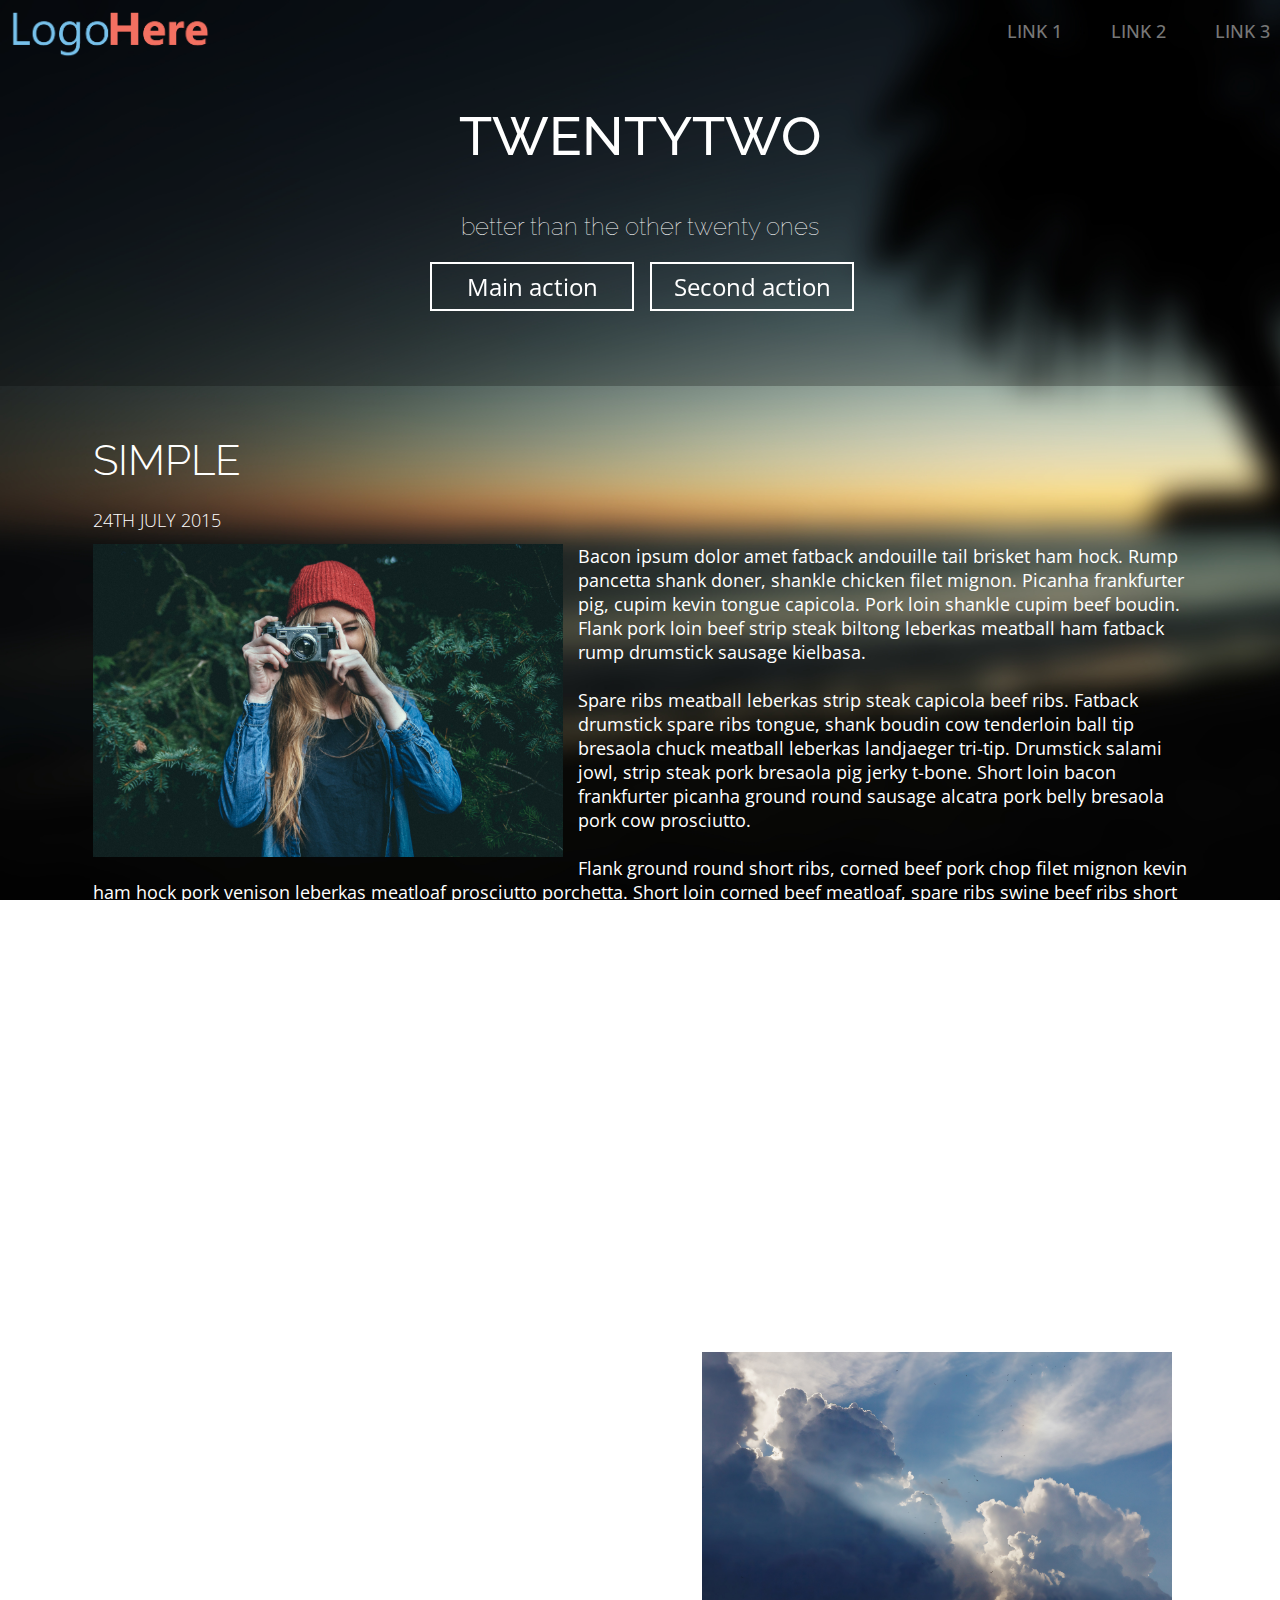
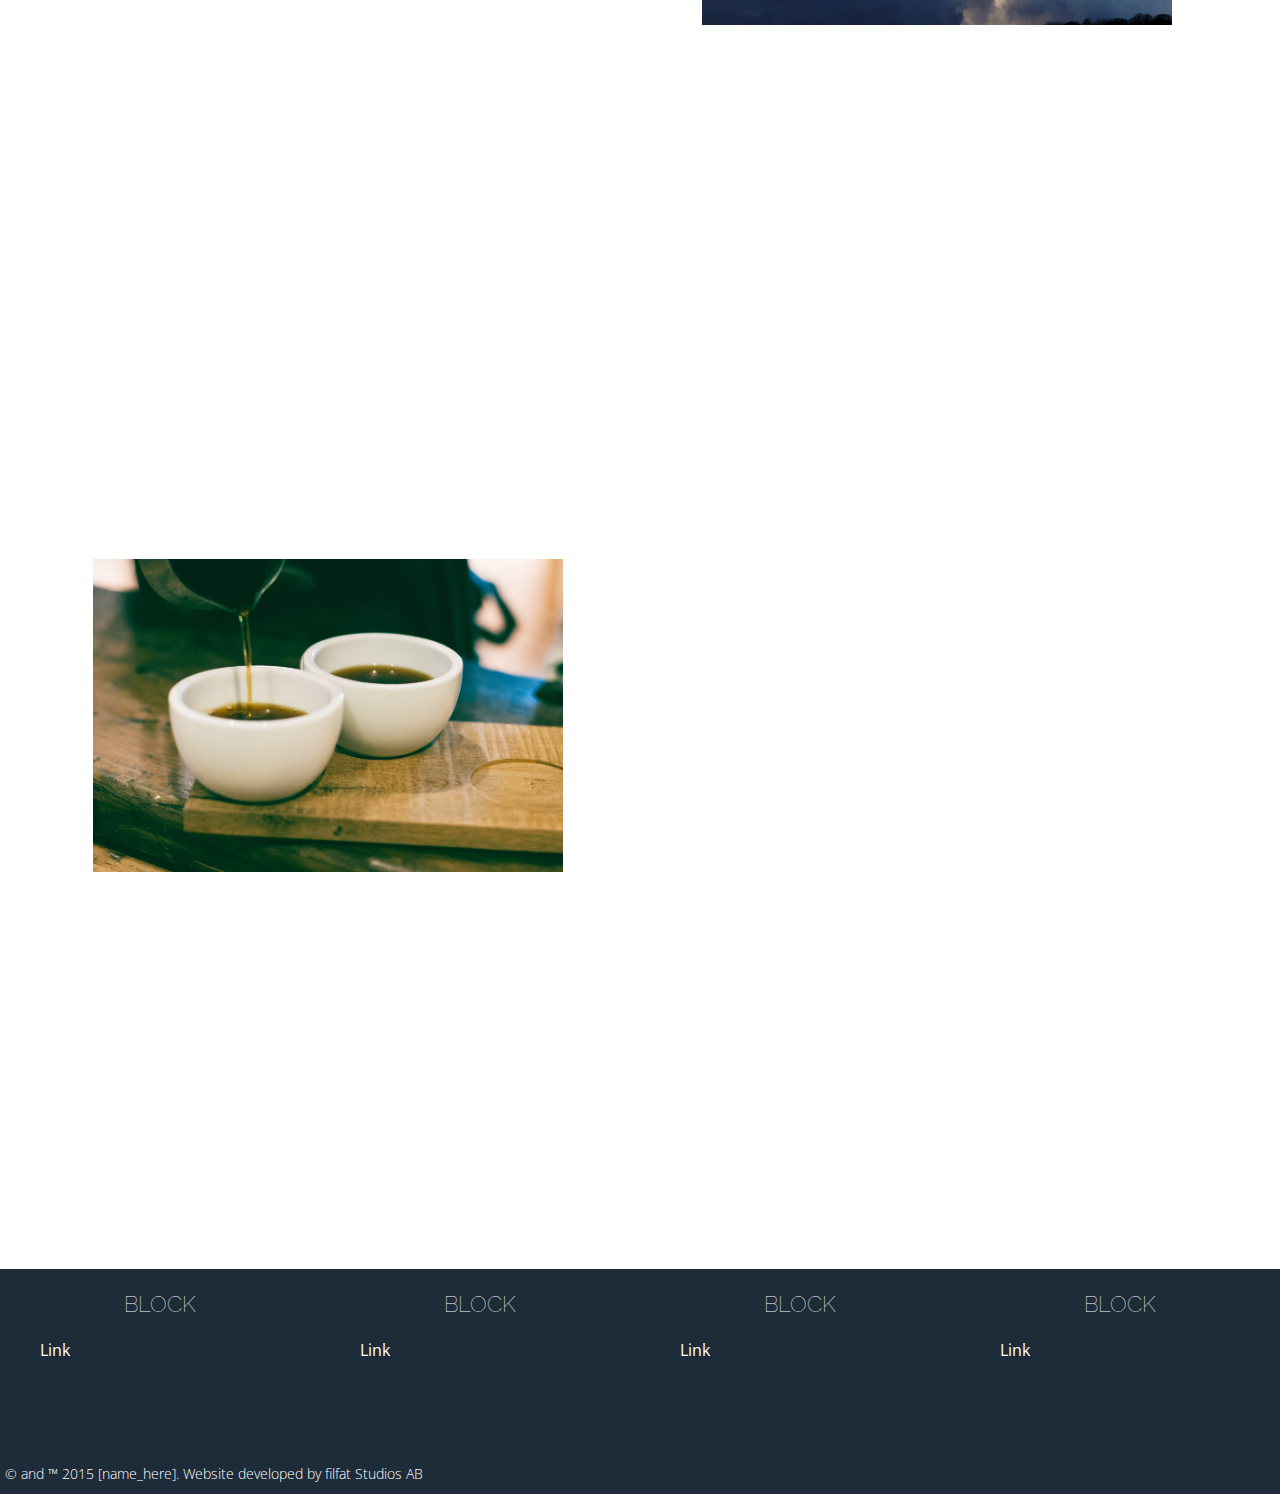
==== TwentyTwo/index.html @ fa6ab972 "Add TwentyTwo Add PaperWeight" ====
<!DOCTYPE html>
<html>
    <head>
		<!-- Title -->
        <title>TwentyTwo</title>
	    <meta charset="utf-8" />
		<meta name="viewport" content="width=device-width, initial-scale=1.0" />
		<!-- Favicon -->
        <link rel="icon" type="image/png" href="/img/favicon.png" />
		<!-- Fonts -->
        <link href='https://fonts.googleapis.com/css?family=Open+Sans:300,400|Raleway:100,300,500' rel='stylesheet' type='text/css'>
		<!-- Stylesheet -->
        <link href="css/style.css" rel="stylesheet" />
    </head>
    <body>
		<!-- Header -->
        <header>
			<div class="container">
				<!-- Branding -->
	            <div class="logo"><a title="[name_here]" href="/"><img src="img/logo.png" /></a></div>
				
				<!-- Navigation -->
	            <nav>
	                <div class="menu-toggle">&#xE700;</div>
	                <ul>
	                    <li><a title="Link" href="/">Link 1</a></li>
	                    <li><a title="Link" href="/">Link 2</a></li>
	                    <li><a title="Link" href="/">Link 3</a></li>
	                </ul>
	            </nav>
			</div>
        </header>
		<!-- Banner -->
		<div id="title">
			<h1>TwentyTwo</h1>
			<h2>Better than the other twenty ones</h2>
			<div>
				<a class="button main" style="left: calc(50% - 210px)" href="/">Main action</a>
				<a class="button second" style="left: calc(50% + 10px)" href="/">Second action</a>
			</div>
		</div>
		<!-- Page Content -->
		<article>
			<!-- Blog Section -->
			<section id="main">
				<!-- Blog Entry -->
				<div class="post">
					<h2 class="title"><a href="/">Simple</a></h2>
					<h4 class="date">24th July 2015</h4>
					<!-- Banner Image -->
					<div class="banner"><img src="img/post1.jpg"/></div>
					<!-- Post Content -->
					<div class="content">
						Bacon ipsum dolor amet fatback andouille tail brisket ham hock. Rump pancetta shank doner, shankle chicken filet mignon. Picanha frankfurter pig, cupim kevin tongue capicola. Pork loin shankle cupim beef boudin. Flank pork loin beef strip steak biltong leberkas meatball ham fatback rump drumstick sausage kielbasa.
						<br /><br />
						Spare ribs meatball leberkas strip steak capicola beef ribs. Fatback drumstick spare ribs tongue, shank boudin cow tenderloin ball tip bresaola chuck meatball leberkas landjaeger tri-tip. Drumstick salami jowl, strip steak pork bresaola pig jerky t-bone. Short loin bacon frankfurter picanha ground round sausage alcatra pork belly bresaola pork cow prosciutto.
						<br /><br />
						Flank ground round short ribs, corned beef pork chop filet mignon kevin ham hock pork venison leberkas meatloaf prosciutto porchetta. Short loin corned beef meatloaf, spare ribs swine beef ribs short ribs kevin ground round beef cow hamburger. Shank chicken biltong meatloaf ground round jowl chuck pork belly turkey. Pork loin filet mignon turkey, jerky bacon leberkas landjaeger frankfurter short loin pork. Sirloin shoulder turducken, ribeye spare ribs pork loin prosciutto tri-tip ground round picanha landjaeger pork chop doner boudin.
						<br /><br />
						Ball tip salami ribeye chuck kielbasa t-bone fatback prosciutto beef venison pork belly capicola bresaola picanha. Shank shoulder picanha cupim frankfurter. Shoulder shankle bresaola, jerky salami chuck jowl tri-tip pastrami tongue beef ribs kielbasa. Kevin turducken shank strip steak venison beef. Sirloin salami pork chop, rump tenderloin shoulder sausage tongue.
						<br />
						Turkey boudin sirloin drumstick brisket picanha cow flank. Jowl turducken salami chicken tongue short loin. Short ribs beef picanha sausage tail, bresaola flank salami cow sirloin strip steak prosciutto andouille venison cupim. Shankle ground round picanha pastrami doner.
					</div>
				</div>
				<div class="post">
					<h2 class="title"><a href="/">Modern</a></h2>
					<h4 class="date">24th July 2015</h4>
					<div class="banner"><img src="img/post2.jpg"/></div>
					<div class="content">
						Bacon ipsum dolor amet fatback andouille tail brisket ham hock. Rump pancetta shank doner, shankle chicken filet mignon. Picanha frankfurter pig, cupim kevin tongue capicola. Pork loin shankle cupim beef boudin. Flank pork loin beef strip steak biltong leberkas meatball ham fatback rump drumstick sausage kielbasa.
						<br /><br />
						Spare ribs meatball leberkas strip steak capicola beef ribs. Fatback drumstick spare ribs tongue, shank boudin cow tenderloin ball tip bresaola chuck meatball leberkas landjaeger tri-tip. Drumstick salami jowl, strip steak pork bresaola pig jerky t-bone. Short loin bacon frankfurter picanha ground round sausage alcatra pork belly bresaola pork cow prosciutto.
						<br /><br />
						Flank ground round short ribs, corned beef pork chop filet mignon kevin ham hock pork venison leberkas meatloaf prosciutto porchetta. Short loin corned beef meatloaf, spare ribs swine beef ribs short ribs kevin ground round beef cow hamburger. Shank chicken biltong meatloaf ground round jowl chuck pork belly turkey. Pork loin filet mignon turkey, jerky bacon leberkas landjaeger frankfurter short loin pork. Sirloin shoulder turducken, ribeye spare ribs pork loin prosciutto tri-tip ground round picanha landjaeger pork chop doner boudin.
						<br /><br />
						Ball tip salami ribeye chuck kielbasa t-bone fatback prosciutto beef venison pork belly capicola bresaola picanha. Shank shoulder picanha cupim frankfurter. Shoulder shankle bresaola, jerky salami chuck jowl tri-tip pastrami tongue beef ribs kielbasa. Kevin turducken shank strip steak venison beef. Sirloin salami pork chop, rump tenderloin shoulder sausage tongue.
						<br />
						Turkey boudin sirloin drumstick brisket picanha cow flank. Jowl turducken salami chicken tongue short loin. Short ribs beef picanha sausage tail, bresaola flank salami cow sirloin strip steak prosciutto andouille venison cupim. Shankle ground round picanha pastrami doner.
					</div>
				</div>
				<div class="post">
					<h2 class="title"><a href="/">Stylish</a></h2>
					<h4 class="date">24th July 2015</h4>
					<div class="banner"><img src="img/post3.jpg"/></div>
					<div class="content">
						Bacon ipsum dolor amet fatback andouille tail brisket ham hock. Rump pancetta shank doner, shankle chicken filet mignon. Picanha frankfurter pig, cupim kevin tongue capicola. Pork loin shankle cupim beef boudin. Flank pork loin beef strip steak biltong leberkas meatball ham fatback rump drumstick sausage kielbasa.
						<br /><br />
						Spare ribs meatball leberkas strip steak capicola beef ribs. Fatback drumstick spare ribs tongue, shank boudin cow tenderloin ball tip bresaola chuck meatball leberkas landjaeger tri-tip. Drumstick salami jowl, strip steak pork bresaola pig jerky t-bone. Short loin bacon frankfurter picanha ground round sausage alcatra pork belly bresaola pork cow prosciutto.
						<br /><br />
						Flank ground round short ribs, corned beef pork chop filet mignon kevin ham hock pork venison leberkas meatloaf prosciutto porchetta. Short loin corned beef meatloaf, spare ribs swine beef ribs short ribs kevin ground round beef cow hamburger. Shank chicken biltong meatloaf ground round jowl chuck pork belly turkey. Pork loin filet mignon turkey, jerky bacon leberkas landjaeger frankfurter short loin pork. Sirloin shoulder turducken, ribeye spare ribs pork loin prosciutto tri-tip ground round picanha landjaeger pork chop doner boudin.
						<br /><br />
						Ball tip salami ribeye chuck kielbasa t-bone fatback prosciutto beef venison pork belly capicola bresaola picanha. Shank shoulder picanha cupim frankfurter. Shoulder shankle bresaola, jerky salami chuck jowl tri-tip pastrami tongue beef ribs kielbasa. Kevin turducken shank strip steak venison beef. Sirloin salami pork chop, rump tenderloin shoulder sausage tongue.
						<br />
						Turkey boudin sirloin drumstick brisket picanha cow flank. Jowl turducken salami chicken tongue short loin. Short ribs beef picanha sausage tail, bresaola flank salami cow sirloin strip steak prosciutto andouille venison cupim. Shankle ground round picanha pastrami doner.
					</div>
				</div>
			</section>
		</article>
		<!-- Footer -->
		<footer>
			
			<!-- Footer Block -->
            <div class="block">
                <h3>Block</h3>
				<!-- Block Links -->
                <ul>
                    <li><a href="/">Link</a></li>
                </ul>
            </div>
            <div class="block">
                <h3>Block</h3>
                <ul>
                    <li><a href="/">Link</a></li>
                </ul>
            </div>
            <div class="block">
                <h3>Block</h3>
                <ul>
                    <li><a href="/">Link</a></li>
                </ul>
            </div>
            <div class="block">
                <h3>Block</h3>
                <ul>
                    <li><a href="/">Link</a></li>
                </ul>
            </div>
			<!-- Copyright -->
            <div class="copyright">
                &copy; and &trade; 2015 [name_here]. Website developed by <a href="https://www.filfatstudios.com">filfat Studios AB</a>
            </div>
        </footer>
		<!-- JavaScript -->
		<script src="https://code.jquery.com/jquery-2.1.4.min.js"></script>
		<script>
			$('.menu-toggle').click(function(){
				$('nav').toggleClass('open');
			});
		</script>
    </body>
</html>
---- TwentyTwo/css/style.css ----
/*
	TwentyTwo
	by filfat Studios AB
	--------------------
*/
@font-face {
	font-family: 'SegoeMDL2';
	src: url('../font/segmdl2-webfont.woff2') format("woff2"), url("../font/segmdl2-webfont.woff") format("woff"), url('../font/segmdl2-webfont.tff') format('ttf');
	font-weight: normal;
	font-style: normal;
}

body{
    height: 100%;
    width: 100%;
    padding: 0;
    margin: 0;
    background: url('../img/title.jpg') center fixed;
	background-size: cover;
    color: #FFF;
    font-family: 'Open Sans';
}

/* Header
=============================*/
header{
    height: 65px;
    width: 100%;
    position: fixed;
    left: 0;
    top: 0;
	background: url('../img/title.jpg') center fixed;
	background-size: cover;
}
header .container{
	height: 100%;
    width: 100%;
	background-color: rgba(0, 0, 0, 0.25);
}
header .logo img{
    float: left;
    margin-left: 110px;
    margin-top: 10px;
    height: 45px;
}
header nav{
    float: right;
    margin-right: 125px;
}
header nav .menu-toggle{
    display: none;
}
header nav ul{
    list-style: none;
    line-height: 30px;
}
header nav ul li {
    display: inline;
    list-style-type: none;
    font-size: 18px;
    font-weight: 500;
    text-transform: uppercase;
    padding-left: 45px;
}
header nav ul li a{
    color: #777;
    text-decoration: none;
}
header nav ul li a:hover{
    color: white;
}

/* Main Page
=============================*/
/* Banner */
#title{
	width: 100%;
	height: 350px;
	text-align: center;
	background-color: rgba(0, 0, 0, 0.25);
}
#title .button{
	display: block;
	position: absolute;
	width: 200px;
	margin: 0 auto;
	font-size: 24px;
	line-height: 45px;
	text-decoration: none;
	border: 2px solid #fff;
	color: #fff;
	-webkit-transition: all 400ms;
	transition: all 400ms;
}
#title .button:hover.main{
	border-color: #3AC400;
	background: #3AC400;
}
#title .button:hover.second{
	border-color: #7F7F7F;
	background: #7F7F7F;
}
#title h1{
	padding: 45px 0 0 0;
	line-height: 110px;
	font-size: 54px;
	font-weight: 500;
	font-family: 'Raleway';
	text-transform: uppercase;
	color: white;
}
#title h1 a{
	color: white;
}
#title h2{
	line-height: 0;
	font-size: 24px;
	font-weight: 100;
	font-family: 'Raleway';
	text-transform: lowercase;
	color: white;
	padding-bottom: 15px;
}

/* Page Container*/
article{
    padding-left: 15px;
    padding-right: 15px;
    padding-top: 15px;
	padding-bottom: 10px;
    width: calc(100% - 30px);
	max-width: 1124px;
	height: 100%;
	margin: 0 auto;
	overflow: hidden;
}

/* Main Content */
#main{
	width: 100%;
	padding-right: 15px;
	height: 100%;
	float: left;
}

/* Blog Entry */
#main .post{
	margin-bottom: 85px;
	padding: 15px;
	padding-top: 0;
}
#main .post .title{
	font-size: 42px;
	font-family: 'Raleway';
	font-weight: 300;
	text-transform: uppercase;
}
#main .post .title a{
	color: white;
	text-decoration: none;
}
#main .post .title a:hover{
	color: rgba(255, 255, 255, 0.65);
}
#main .post .date{
	font-size: 18px;
	line-height: 0;
	font-family: 'Open Sans';
	font-weight: 300;
	text-transform: uppercase;
}
#main .post:nth-of-type(2n) .title, #main .post:nth-of-type(2n) .date{
	padding-right: 15px;
	text-align: right;
}
#main .post .banner img{
	width: 50%;
	max-width: 470px;
	float: left;
	padding-right: 15px;
	padding-bottom: 15px;
}
#main .post:nth-of-type(2n) .banner img{
	float: right;
}

#main .post .content{
	width: auto;
	font-size: 18px;
}

/* Footer
=============================*/
footer{
    min-height: 220px;
	height: auto;
    width: 100%;
	padding-bottom: 5px;
    background-color: #1E2B38;
	overflow: hidden;
}
footer .banner{
	height: 60px;
	width: 100%;
	padding: 40px 0;
	background: #263647;
	text-align: center;
}
footer .banner .action{
	width: 250px;
	height: 50px;
	margin: 0 auto;
	border: 3px solid #fff;
	-webkit-transition: all 150ms ease-in-out;
	-moz-transition: all 150ms ease-in-out;
	-o-transition: all 150ms ease-in-out;
	-ms-transition: all 150ms ease-in-out;
	transition: all 150ms ease-in-out;
}
footer .banner .action:hover{
	background: white;
}
footer .banner .action a{
	line-height: 50px;
	font-size: 28px;
	font-weight: 300;
	color: #fff;
	text-decoration: none;
	text-transform: uppercase;
}
footer .banner .action:hover a{
	color: black;
}
footer .block{
    width: 25%;
    min-height: 205px;
    float: left;
}
footer .block h3{
    font-size: 22px;
    text-align: center;
    font-weight: 100;
	font-family: 'Raleway';
	text-transform: uppercase;
}
footer .block li{
    list-style: none;
    padding: 0;
    margin: 0;
}
footer .block a{
    color: white;
    text-decoration: none;
}
footer .block a:hover{
    color: rgba(255, 255, 255, 0.75);
}
footer .copyright{
    margin-left: 5px;
    line-height: 0;
    height: 15px;
    font-size: 14px;
    font-weight: 300;
}
footer .copyright a{
    color: white;
    text-decoration: none;
}

/* Responsiveness
=============================*/
/* Small Desktop or Tablet */
@media screen and (max-width: 1340px){
	header .logo img{
        margin-left: 10px;
        margin-top: 10px;
		height: auto;
        width: 200px;
    }
	header nav{
		float: right;
		margin-right: 10px;
	}
}

/* Mobile */
@media screen and (max-width: 845px){
    header .logo img{
        margin-left: 10px;
        margin-top: 10px;
		height: auto;
        width: 200px;
    }
    header nav .menu-toggle{
        display: initial;
        position: fixed;
        right: 5px;
        top: 0;
        font-size: 36px;
        line-height: 65px;
        font-family: 'SegoeMDL2';
        color: #fff;
        -webkit-touch-callout: none;
		-webkit-user-select: none;
		-khtml-user-select: none;
		-moz-user-select: none;
		-ms-user-select: none;
		user-select: none;
    }
	header nav{
		position: fixed;
		top: 100%;
		left: 0;
		width: 100%;
		margin: 0;
		-webkit-transition: all 200ms ease-in-out;
        -moz-transition: all 200ms ease-in-out;
        -o-transition: all 200ms ease-in-out;
        -ms-transition: all 200ms ease-in-out;
        transition: all 200ms ease-in-out;
	}
	header .open{
		top: 65px;
	}
	header nav ul{
		width: 100%;
		padding: 0;
		margin: 0;
		background: url('../img/title.jpg') center fixed;
		background-size: cover;
	}
	header nav ul li {
		display: block;
		width: 100%;
		height: 35px;
		padding: 0;
		margin: 0;
		background-color: rgba(0, 0, 0, 0.15);
		text-align: center;
	}
	#title{
		margin-top: 65px;
		height: 80px;
	}
	#title h1{
		font-size: 26px;
		line-height: 80px;
	}
	#title h2{
		display: none;
	}
	#main{
		max-width: 100%;
		padding: none;
		border-right: none;
	}
	#main .post .banner img{
		width: 100%;
		max-width: 100%;
	}
	#main .post:nth-of-type(2n) .title, #main .post:nth-of-type(2n) .date{
		padding-right: 0;
		text-align: left;
	}
	#main .post:nth-of-type(2n) .banner img{
		float: left;
	}
	footer .block{
        width: 100%;
    }
}
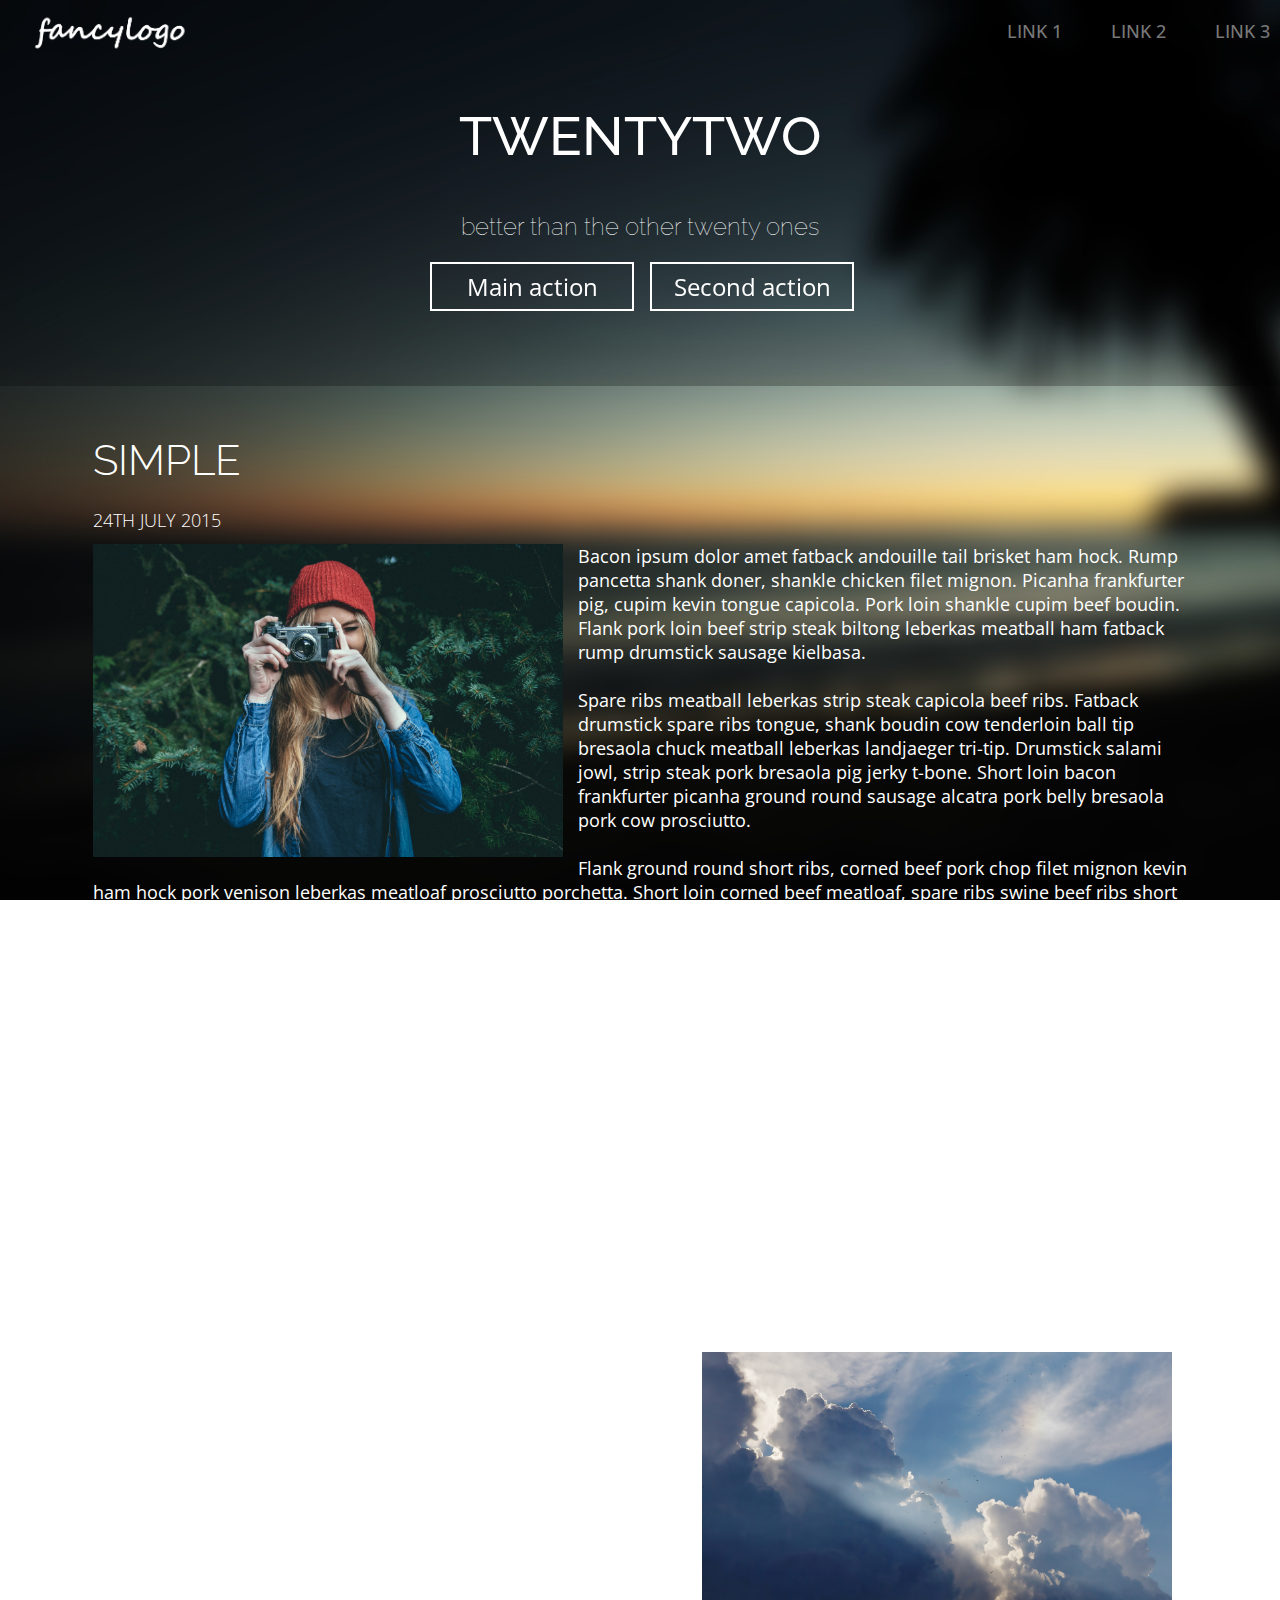
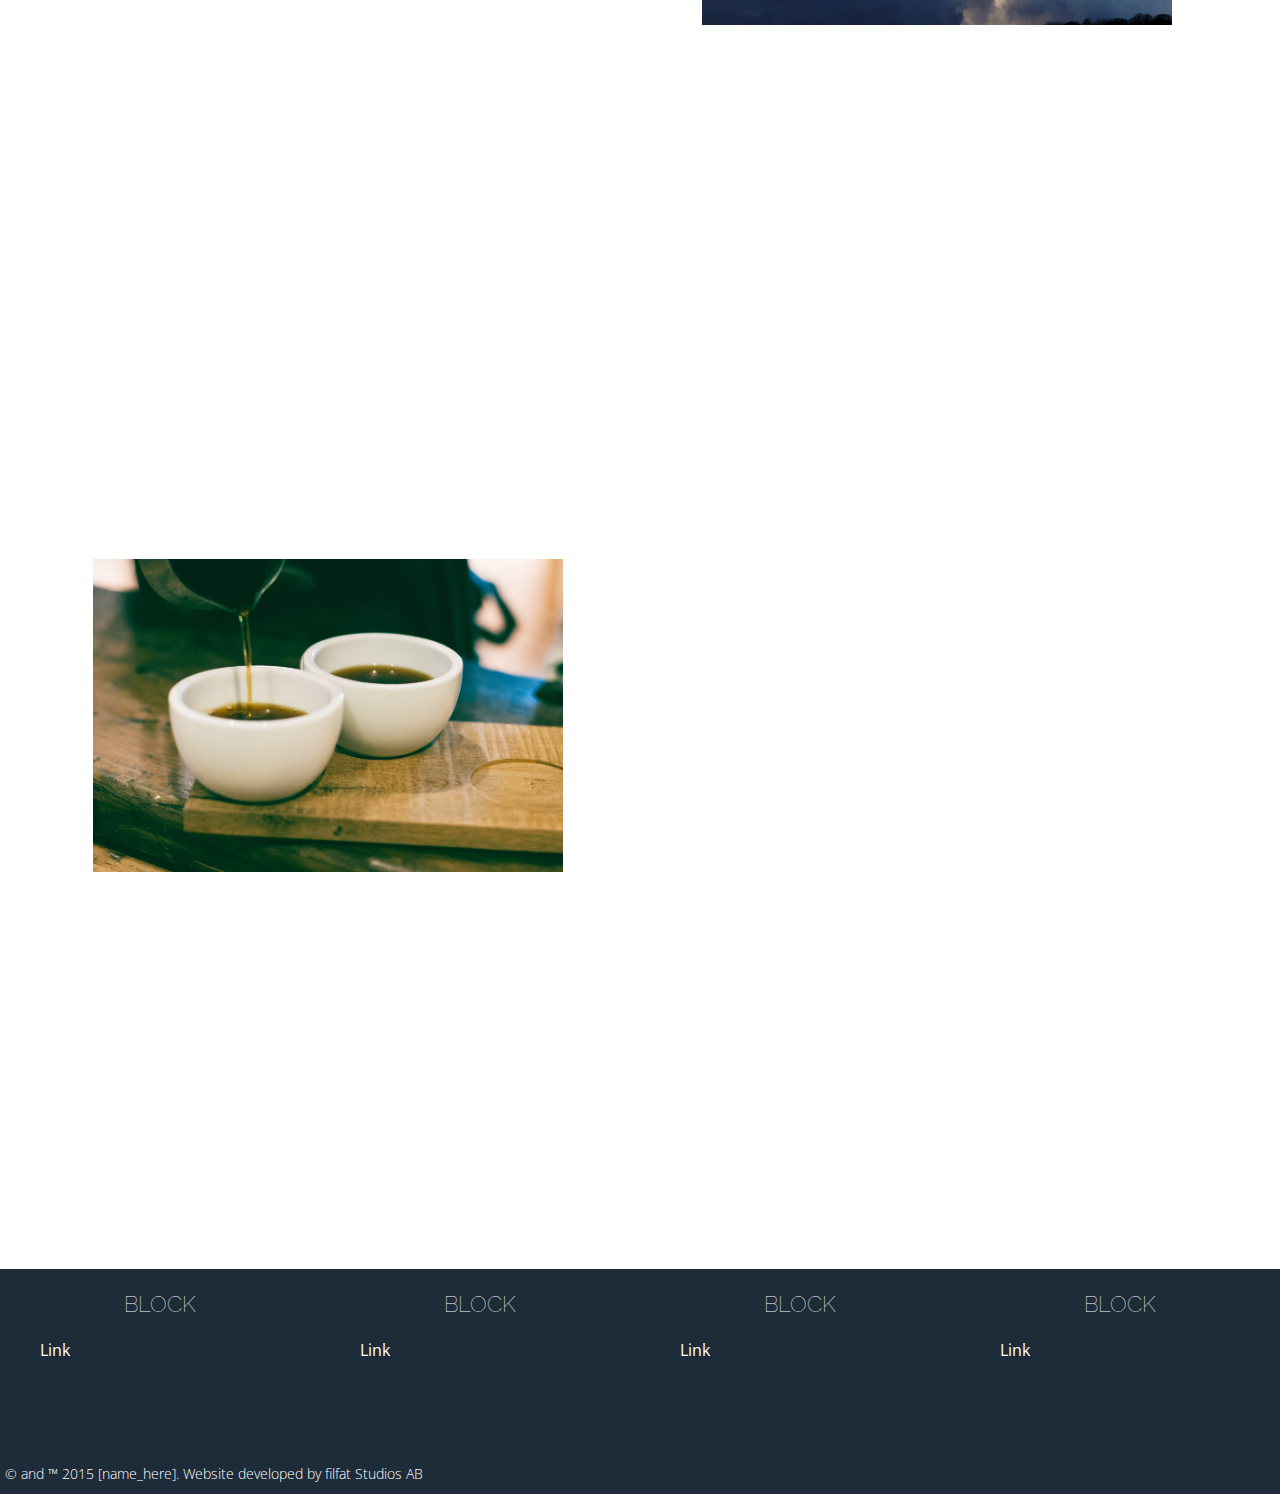
==== commit 456d8198: "Fix: minor issues." ====
--- a/TwentyTwo/index.html
+++ b/TwentyTwo/index.html
@@ -35,8 +35,8 @@
 			<h1>TwentyTwo</h1>
 			<h2>Better than the other twenty ones</h2>
 			<div>
-				<a class="button main" style="left: calc(50% - 210px)" href="/">Main action</a>
-				<a class="button second" style="left: calc(50% + 10px)" href="/">Second action</a>
+				<a class="button main" href="/">Main action</a>
+				<a class="button second" href="/">Second action</a>
 			</div>
 		</div>
 		<!-- Page Content -->
--- a/TwentyTwo/css/style.css
+++ b/TwentyTwo/css/style.css
@@ -91,6 +91,12 @@
 	color: #fff;
 	-webkit-transition: all 400ms;
 	transition: all 400ms;
+}
+#title .button.main{
+	left: calc(50% - 210px)
+}
+#title .button.second{
+	left: calc(50% + 10px)
 }
 #title .button:hover.main{
 	border-color: #3AC400;
@@ -339,8 +345,18 @@
 		text-align: center;
 	}
 	#title{
-		margin-top: 65px;
-		height: 80px;
+		margin-top: 5px;
+		height: 240px;
+	}
+	#title .button{
+		width: 125px;
+		font-size: 16px;
+	}
+	#title .button.main{
+		left: calc(50% - 130px)
+	}
+	#title .button.second{
+		left: calc(50% + 5px)
 	}
 	#title h1{
 		font-size: 26px;
